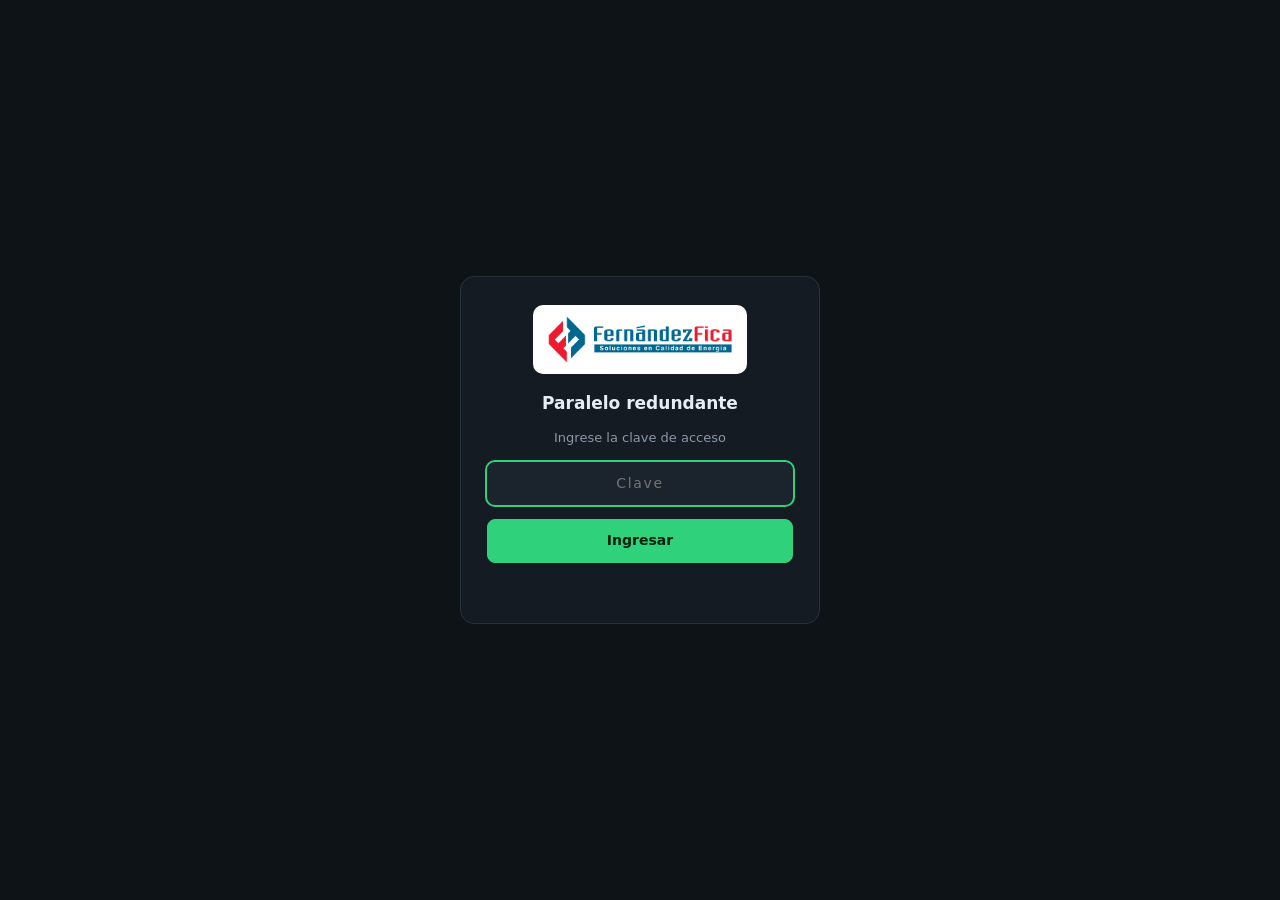
==== index.html @ 5b1364dc "Quita el diagrama unifilar del interior del tablero de bypass externo Co-Authored-By: Claude Sonnet " ====
<!doctype html>
<html lang="es">
<head>
<meta charset="utf-8">
<meta name="viewport" content="width=device-width, initial-scale=1">
<title>Fernández Fica · UPS Modular 3D</title>
<link rel="icon" type="image/png" href="assets/favicon.png">
<link rel="icon" href="assets/favicon.ico" sizes="any">
<link rel="stylesheet" href="css/styles.css?v=7fd115a7">
</head>
<body class="bloqueado">
<div id="acceso" class="verificando">
  <form id="accesoForm" autocomplete="off">
    <img src="assets/logo-fernandez-fica.png" alt="Fernández Fica">
    <h1>Paralelo redundante</h1>
    <p>Ingrese la clave de acceso</p>
    <input type="password" id="accesoClave" placeholder="Clave" autocomplete="current-password" required>
    <button class="primary" type="submit">Ingresar</button>
    <div id="accesoMsg" role="alert"></div>
  </form>
  <div id="cargando" hidden>
    <img src="assets/logo-fernandez-fica.png" alt="Fernández Fica">
    <p>Cargando…</p>
  </div>
  <div id="clientesBox" hidden>
    <img src="assets/logo-fernandez-fica.png" alt="Fernández Fica">
    <h1>Seleccione el cliente</h1>
    <p>¿Para qué cliente desea trabajar?</p>
    <div id="clientesLista"></div>
    <button type="button" class="cerrar-sesion salir-eleccion">Cerrar sesión</button>
  </div>
</div>
<div id="topbar">
<div class="cliente-tag">Cliente: <strong id="clienteNombre"></strong> <a href="tablero.html" class="enlace-tablero">Tablero eléctrico</a> <button type="button" id="btnCambiarCliente">Cambiar cliente</button> <button type="button" class="cerrar-sesion">Cerrar sesión</button></div>
</div>
<div id="app">
  <div id="left">
    <div id="view">
      <div id="paso"></div>
      <div id="toast"></div>
      <div id="tip"></div>
      <div id="zoomBar" title="Zoom">
        <button id="zoomMas" aria-label="Acercar" title="Acercar">+</button>
        <input type="range" id="zoomRango" min="0" max="1000" step="1" value="0" aria-label="Zoom">
        <button id="zoomMenos" aria-label="Alejar" title="Alejar">−</button>
      </div>
      <button class="sm expandbtn" id="btnExpand3d" title="Expandir la simulación a pantalla completa (Esc para cerrar)">⤢ Expandir</button>
      <div id="hint">Arrastre para girar · rueda para acercar · clic en puertas, módulos y automáticos para operarlos</div>
    </div>
    <section id="unifilar">
      <div class="uhead">
        <h2>Diagrama unifilar</h2>
        <div class="modesel"><span>Bypass de rodeo:</span>
          <div class="seg"><button class="sm on" id="btnModeConm" title="Conmutador 1-0-2: de ruptura antes de cierre">Conmutador 1-0-2</button><button class="sm" id="btnModeRodeo" title="Interruptor CB7 (configuración anterior): puede unirse a las UPS en inversor">Interruptor CB7</button></div></div>
        <button class="sm" id="btnExpand" title="Expandir el diagrama a pantalla completa (Esc para cerrar)">⤢ Expandir</button>
      </div>
      <svg id="uni" viewBox="0 0 395 410" preserveAspectRatio="xMidYMid meet">
      <g id="uniBase">
        <rect id="n_red" class="node" x="85" y="6" width="140" height="20" rx="4"/>
        <text class="t" x="155" y="20">RED ELÉCTRICA</text>
        <path id="w_g1" class="w" d="M155 26V35"/>
        <path id="w_g2" class="w" d="M155 53V66"/>
        <path id="w_bus" class="w" d="M80 66H230"/>
        <g class="brk" data-cb="CB5" transform="translate(155,44)"><rect x="-9" y="-9" width="18" height="18" rx="3"/><line x1="0" y1="-5" x2="0" y2="5"/></g>
        <text class="l" x="169" y="47">CB5 General</text>
        <rect id="blk1" class="blk" x="10" y="100" width="140" height="136" rx="6"/><text class="l" x="16" y="112">UPS 1 · 10 kVA</text>
        <path id="w_i1a" class="w" d="M80 66V77"/>
        <path id="w_i1b" class="w" d="M80 95V128"/>
        <path id="w_i1bb" class="w" d="M80 108H129V128"/>
        <path id="w_i1r" class="w" d="M80 148V164"/>
        <path id="w_i1t" class="w" d="M80 164H32"/>
        <path id="w_i1t1" class="w" d="M32 164V138"/>
        <path id="w_i1t2" class="w" d="M32 164V186"/>
        <path id="w_i1d" class="w" d="M80 164V176"/>
        <path id="w_i1o" class="w" d="M80 196V216"/>
        <path id="w_i1y" class="w" d="M129 146V216H80"/>
        <path id="w_i1q" class="w" d="M80 216V245"/>
        <path id="w_i1z" class="w" d="M80 263V284"/>
        <circle id="dc1" class="dot" cx="80" cy="164" r="3.5"/>
        <rect id="n_rect1" class="node" x="60" y="128" width="40" height="20" rx="4"/><text class="t" x="80" y="141">Rect.</text>
        <rect id="n_inv1" class="node" x="60" y="176" width="40" height="20" rx="4"/><text class="t" x="80" y="189">Inv.</text>
        <rect id="n_byp1" class="node" x="110" y="128" width="38" height="18" rx="4"/><text class="t" x="129" y="140">Bypass</text>
        <rect id="n_bat1_1" class="node" x="12" y="120" width="40" height="18" rx="4"/><text class="t" x="32" y="133">Bat. 1</text>
        <rect id="n_bat1_2" class="node" x="12" y="186" width="40" height="18" rx="4"/><text class="t" x="32" y="199">Bat. 2</text>
        <text id="cfg1" class="l" x="16" y="230">Bancos 2/2</text>
        <g class="brk" data-cb="CB1" transform="translate(80,86)"><rect x="-9" y="-9" width="18" height="18" rx="3"/><line x1="0" y1="-5" x2="0" y2="5"/></g>
        <text class="l" x="93" y="89">CB1 Entrada</text>
        <g class="brk" data-cb="CB2" transform="translate(80,254)"><rect x="-9" y="-9" width="18" height="18" rx="3"/><line x1="0" y1="-5" x2="0" y2="5"/></g>
        <text class="l" x="93" y="257">CB2 Salida</text>
        <rect id="blk2" class="blk" x="160" y="100" width="140" height="136" rx="6"/><text class="l" x="166" y="112">UPS 2 · 10 kVA</text>
        <path id="w_i2a" class="w" d="M230 66V77"/>
        <path id="w_i2b" class="w" d="M230 95V128"/>
        <path id="w_i2bb" class="w" d="M230 108H279V128"/>
        <path id="w_i2r" class="w" d="M230 148V164"/>
        <path id="w_i2t" class="w" d="M230 164H182"/>
        <path id="w_i2t1" class="w" d="M182 164V138"/>
        <path id="w_i2t2" class="w" d="M182 164V186"/>
        <path id="w_i2d" class="w" d="M230 164V176"/>
        <path id="w_i2o" class="w" d="M230 196V216"/>
        <path id="w_i2y" class="w" d="M279 146V216H230"/>
        <path id="w_i2q" class="w" d="M230 216V245"/>
        <path id="w_i2z" class="w" d="M230 263V284"/>
        <circle id="dc2" class="dot" cx="230" cy="164" r="3.5"/>
        <rect id="n_rect2" class="node" x="210" y="128" width="40" height="20" rx="4"/><text class="t" x="230" y="141">Rect.</text>
        <rect id="n_inv2" class="node" x="210" y="176" width="40" height="20" rx="4"/><text class="t" x="230" y="189">Inv.</text>
        <rect id="n_byp2" class="node" x="260" y="128" width="38" height="18" rx="4"/><text class="t" x="279" y="140">Bypass</text>
        <rect id="n_bat2_1" class="node" x="162" y="120" width="40" height="18" rx="4"/><text class="t" x="182" y="133">Bat. 1</text>
        <rect id="n_bat2_2" class="node" x="162" y="186" width="40" height="18" rx="4"/><text class="t" x="182" y="199">Bat. 2</text>
        <text id="cfg2" class="l" x="166" y="230">Bancos 2/2</text>
        <g class="brk" data-cb="CB3" transform="translate(230,86)"><rect x="-9" y="-9" width="18" height="18" rx="3"/><line x1="0" y1="-5" x2="0" y2="5"/></g>
        <text class="l" x="243" y="89">CB3 Entrada</text>
        <g class="brk" data-cb="CB4" transform="translate(230,254)"><rect x="-9" y="-9" width="18" height="18" rx="3"/><line x1="0" y1="-5" x2="0" y2="5"/></g>
        <text class="l" x="243" y="257">CB4 Salida</text>
        <g id="x1" class="xmark"><line x1="10" y1="100" x2="150" y2="236"/><line x1="150" y1="100" x2="10" y2="236"/></g>
        <g id="x2" class="xmark"><line x1="160" y1="100" x2="300" y2="236"/><line x1="300" y1="100" x2="160" y2="236"/></g>
        <g id="uniConm">
        <path id="w_r1" class="w" d="M230 66H335V294H165V309"/>
        <path id="w_ob" class="w" d="M80 284H230"/>
        <path id="w_su" class="w" d="M145 284V309"/>
        <g id="sel" class="selector">
          <circle class="selbody" cx="155" cy="320" r="15"/>
          <circle class="selpin" cx="145" cy="309" r="2"/><circle class="selpin" cx="155" cy="305" r="2"/><circle class="selpin" cx="165" cy="309" r="2"/>
          <g id="selptr" transform="translate(155,320)"><line x1="0" y1="0" x2="0" y2="-11"/><circle r="3"/></g>
          <g class="selpos" data-sel="1"><circle class="hit" cx="136" cy="306" r="8"/><text class="t" x="136" y="309">1</text></g>
          <g class="selpos" data-sel="0"><circle class="hit" cx="155" cy="296" r="6"/><text class="t" x="155" y="299">0</text></g>
          <g class="selpos" data-sel="2"><circle class="hit" cx="174" cy="306" r="8"/><text class="t" x="174" y="309">2</text></g>
        </g>
        <text class="l" x="176" y="328">Conmutador bypass</text><text class="l" x="176" y="339">(1-0-2)</text>
        <path id="w_so" class="w" d="M155 335V343"/>
        <path id="w_ol" class="w" d="M155 361V378"/>
        <g class="brk" data-cb="CB6" transform="translate(155,352)"><rect x="-9" y="-9" width="18" height="18" rx="3"/><line x1="0" y1="-5" x2="0" y2="5"/></g>
        <text class="l" x="169" y="355">CB6 Salida</text>
        <rect id="n_load" class="node" x="125" y="378" width="60" height="20" rx="4"/><text class="t" x="155" y="392">CARGA</text>
        <g id="xload" class="xmark"><line x1="122" y1="372" x2="188" y2="404"/><line x1="188" y1="372" x2="122" y2="404"/></g>
        </g>
        <g id="uniRodeo" style="display:none">
          <path id="r_r1" class="w" d="M230 66H335V166"/>
          <path id="r_r2" class="w" d="M335 184V284H230"/>
          <g class="brk" data-cb="CB7" transform="translate(335,175)"><rect x="-9" y="-9" width="18" height="18" rx="3"/><line x1="0" y1="-5" x2="0" y2="5"/></g>
          <text class="l" x="348" y="172">CB7 Bypass</text><text class="l" x="348" y="183">de rodeo</text>
          <g id="r_aux"><text class="l" x="348" y="198">Aux. adelantado</text><text class="l" x="348" y="209">→ UPS 1 → UPS 2</text></g>
          <path id="r_ob" class="w" d="M80 284H230"/>
          <path id="r_os" class="w" d="M155 284V293"/>
          <path id="r_ol" class="w" d="M155 311V328"/>
          <g class="brk" data-cb="CB6" transform="translate(155,302)"><rect x="-9" y="-9" width="18" height="18" rx="3"/><line x1="0" y1="-5" x2="0" y2="5"/></g>
          <text class="l" x="169" y="305">CB6 Salida</text>
          <g id="rLoadG">
          <rect id="r_load" class="node" x="125" y="328" width="60" height="20" rx="4"/><text class="t" x="155" y="342">CARGA</text>
          <g id="r_xload" class="xmark"><line x1="122" y1="322" x2="188" y2="354"/><line x1="188" y1="322" x2="122" y2="354"/></g>
          </g>
        </g>
      </g>
      <g id="uniExt" style="display:none"></g>
      </svg>
      <div id="avisoRedund" hidden title="La carga supera lo que puede sostener una sola UPS: si una deja de entregar, la otra queda en sobrecarga">⚠ Pérdida de redundancia</div>
    </section>
  </div>

  <aside id="panel">
    <header>
      <h1>Paralelo redundante</h1>
      <p>Modelo provisional · 2 UPS de 10 kVA en paralelo redundante (N+1) · 220–240 VAC</p>
    </header>

    <details class="montaje">
      <summary title="Mostrar u ocultar el montaje y desmontaje de las UPS">Montaje de las UPS</summary>
      <div class="row">
        <button id="btnMontar" class="primary huge grow">Montar UPS</button>
        <button id="btnDesmontar" class="warnbtn huge grow">Desmontar UPS</button>
      </div>
      <p class="note">Secuencia automática que maniobra los automáticos sin botar la carga. Con la puerta frontal abierta también puede hacer clic en una UPS o un banco para extraerlo; <b>Ctrl+clic</b> lo retira por completo.</p>
    </details>

    <div class="cols">
      <div class="col">
        <section>
          <h2>Automáticos</h2>
          <div id="breakerRows"></div>
          <div class="selrow"><span>Conmutador bypass<small>1 = UPS · 0 = corte · 2 = red</small></span>
            <div class="seg"><button class="sm" data-sel="1">1 · UPS</button><button class="sm" data-sel="0">0 · Corte</button><button class="sm" data-sel="2">2 · Red</button></div></div>
        </section>
        <section>
          <h2>Red y carga</h2>
          <label class="sw"><span>Red eléctrica presente<small>Apáguela para simular un corte</small></span><input type="checkbox" id="swMains" checked></label>
          <div style="margin-top:8px">
            <div class="row" style="justify-content:space-between"><span>Carga conectada</span><b id="loadVal">8 kW</b></div>
            <input type="range" id="load" min="0" max="30" step="1" value="8">
          </div>
        </section>
        <section>
          <h2>Rack y cámara</h2>
          <label class="sw"><span>Puerta frontal cerrada</span><input type="checkbox" id="swFront"></label>
          <label class="sw"><span>Puerta trasera cerrada</span><input type="checkbox" id="swRear"></label>
          <label class="sw"><span>Laterales cerrados</span><input type="checkbox" id="swSides"></label>
          <label class="sw"><span>Cubiertas del tablero cerradas<small>Para abrirlas, abra antes la puerta frontal</small></span><input type="checkbox" id="swCover"></label>
          <div class="row" style="margin-top:8px">
            <button class="sm cam" data-cam="front">Frente</button>
            <button class="sm cam" data-cam="iso">Interior</button>
            <button class="sm cam" data-cam="side">Lateral</button>
            <button class="sm cam" data-cam="top">Superior</button>
            <button class="sm" id="btnShot">Captura PNG</button>
          </div>
          <div class="row" style="margin-top:8px">
            <button class="sm" id="btnOrdenarCables" title="Reparte los cables del tablero para que no se toquen">Ordenar cables del tablero</button>
            <button class="sm" id="btnRestCables" title="Vuelve los cables a su recorrido original">Deshacer orden manual</button>
          </div>
          <p class="note" style="margin:6px 0 0">Con las cubiertas abiertas, tome un cable de la sección que quiera y arrástrelo para ordenarlo a mano.</p>
        </section>
      </div>

      <div class="col">
        <section>
          <h2>Comandos de las UPS</h2>
          <div class="cmd"><span class="note">Modo del sistema</span>
            <div class="row"><button class="sm" id="btnInv">Inversor</button><button class="sm" id="btnByp">Bypass estático</button></div></div>
          <div class="cmd"><span class="note">Traspasar carga (stand by)</span>
            <div class="row"><button class="sm" id="btnT0">UPS 1 → UPS 2</button><button class="sm" id="btnT1">UPS 2 → UPS 1</button></div></div>
          <div class="cmd"><span class="note">Bancos en uso (botón BAT de la UPS)</span>
            <div class="row"><button class="sm" id="btnC0">UPS 1: 2 bancos</button><button class="sm" id="btnC1">UPS 2: 2 bancos</button></div></div>
        </section>
        <section>
          <h2>Simular fallas</h2>
          <div class="cmd"><span class="note">UPS</span>
            <div class="row"><button class="sm" id="btnF0">Falla UPS 1</button><button class="sm" id="btnF1">Falla UPS 2</button></div></div>
          <div class="cmd"><span class="note">Bancos de baterías</span>
            <div class="row">
              <button class="sm" id="btnB00">UPS 1 · B1</button><button class="sm" id="btnB01">UPS 1 · B2</button>
              <button class="sm" id="btnB10">UPS 2 · B1</button><button class="sm" id="btnB11">UPS 2 · B2</button>
            </div></div>
        </section>
        <section>
          <h2>Estado</h2>
          <div class="metrics">
            <div class="metric"><span>Modo</span><b id="mMode">—</b></div>
            <div class="metric"><span>Capacidad</span><b id="mCap">—</b></div>
            <div class="metric"><span>Batería</span><b id="mSoc">—</b></div>
            <div class="metric"><span>Autonomía</span><b id="mAut">—</b></div>
          </div>
          <ul id="alarms"></ul>
          <p class="note">Simulación acelerada: 1 segundo real = 1 minuto de funcionamiento.</p>
        </section>
      </div>
    </div>
  </aside>
</div>

<script>
/* Si el 3D no arranca (p. ej. archivos viejos en la caché del navegador tras una actualización), recarga una vez
   saltándose la caché y, si sigue fallando, muestra el motivo en pantalla. */
(function () {
  var motivo = '';
  function mostrar() {
    if (window.__appStarted || document.getElementById('fallo')) return;
    var d = document.createElement('div'); d.id = 'fallo';
    d.innerHTML = '<b>No se pudo iniciar la simulación 3D.</b><br>' + (motivo || 'Tardó demasiado en cargar.') +
      '<br><small>Pruebe recargar con Ctrl+F5. Si sigue igual, revise que el navegador tenga WebGL y acceso a internet (three.js se carga desde cdn.jsdelivr.net).</small>';
    (document.getElementById('view') || document.body).appendChild(d);
  }
  function recuperar() {
    if (window.__appStarted || !window.__authOk) return;
    var ya = false; try { ya = sessionStorage.getItem('ups3d-reintento'); } catch (e) {}
    if (ya) return mostrar();
    try { sessionStorage.setItem('ups3d-reintento', '1'); } catch (e) {}
    var urls = performance.getEntriesByType('resource').map(function (r) { return r.name; }).filter(function (u) { return /\.(js|css)(\?|$)/.test(u); });
    Promise.all(urls.concat([location.href]).map(function (u) { return fetch(u, { cache: 'reload' }).catch(function () {}); })).then(function () { location.reload(); });
  }
  addEventListener('error', function (e) { motivo = (e && e.message) || motivo; setTimeout(recuperar, 300); });
  addEventListener('unhandledrejection', function (e) { motivo = (e && e.reason && e.reason.message) || motivo; setTimeout(recuperar, 300); });
  window.__vigilar = function () { setTimeout(mostrar, 8000); };   // lo llama acceso.js al ingresar la clave
})();
</script>
<script type="importmap">
{"imports":{
  "three": "https://cdn.jsdelivr.net/npm/three@0.160.0/build/three.module.js",
  "three/addons/": "https://cdn.jsdelivr.net/npm/three@0.160.0/examples/jsm/",
  "./js/acceso-config.js": "./js/acceso-config.js?v=5c2287fb",
  "./js/acceso.js": "./js/acceso.js?v=78da57aa",
  "./js/clientes.js": "./js/clientes.js?v=816a4454",
  "./js/config.js": "./js/config.js?v=ab11e797",
  "./js/core/bus.js": "./js/core/bus.js?v=e4b15e60",
  "./js/core/dom.js": "./js/core/dom.js?v=56a74989",
  "./js/core/helpers.js": "./js/core/helpers.js?v=e28d8958",
  "./js/core/interaction.js": "./js/core/interaction.js?v=7c8caeb3",
  "./js/core/materials.js": "./js/core/materials.js?v=c0173608",
  "./js/core/pantallaCarga.js": "./js/core/pantallaCarga.js?v=52b990da",
  "./js/core/scene.js": "./js/core/scene.js?v=ae28e3d9",
  "./js/core/tween.js": "./js/core/tween.js?v=97aeed8d",
  "./js/guardia-tablero.js": "./js/guardia-tablero.js?v=39b6f10e",
  "./js/logic/actions.js": "./js/logic/actions.js?v=975f0798",
  "./js/logic/electrical.js": "./js/logic/electrical.js?v=f7356374",
  "./js/logic/refresh.js": "./js/logic/refresh.js?v=07487548",
  "./js/logic/sequences.js": "./js/logic/sequences.js?v=1e29fc08",
  "./js/logic/simulate.js": "./js/logic/simulate.js?v=48a72d3e",
  "./js/main.js": "./js/main.js?v=5036ac54",
  "./js/model/boardCover.js": "./js/model/boardCover.js?v=7482a5b4",
  "./js/model/breakerPanel.js": "./js/model/breakerPanel.js?v=3b2203b4",
  "./js/model/cablesOrden.js": "./js/model/cablesOrden.js?v=7e4abb02",
  "./js/model/circuito.js": "./js/model/circuito.js?v=58e0a14b",
  "./js/model/doors.js": "./js/model/doors.js?v=38cb2b19",
  "./js/model/load.js": "./js/model/load.js?v=7b6ec210",
  "./js/model/modules.js": "./js/model/modules.js?v=9c913a8e",
  "./js/model/rack.js": "./js/model/rack.js?v=178fbdaf",
  "./js/sonacol/escena.js": "./js/sonacol/escena.js?v=bbaf2ab7",
  "./js/sonacol/externo.js": "./js/sonacol/externo.js?v=7c9e8850",
  "./js/sonacol/logica.js": "./js/sonacol/logica.js?v=0bb592d8",
  "./js/sonacol/sonacol.js": "./js/sonacol/sonacol.js?v=be980ccc",
  "./js/sonacol/ui.js": "./js/sonacol/ui.js?v=a359de83",
  "./js/state.js": "./js/state.js?v=81f3719b",
  "./js/ui/controls.js": "./js/ui/controls.js?v=e92d36ae",
  "./js/ui/sync.js": "./js/ui/sync.js?v=a0a8bd64",
  "./js/ui/visuals.js": "./js/ui/visuals.js?v=74b40aec",
  "./js/ui/zoom.js": "./js/ui/zoom.js?v=330b4b9b",
  "./js/verificar.js": "./js/verificar.js?v=61023832",
  "./tablero/modelos.js": "./tablero/modelos.js?v=cb0737d7"
}}
</script>
<script type="module" src="js/acceso.js?v=78da57aa"></script>
</body>
</html>
---- css/styles.css ----
/* Estilos de UPS Modular 3D: panel lateral, unifilar, avisos y miniaturas. */
:root{
  --bg:#0e1318; --panel:#151b22; --panel2:#1b232c; --line:#27313c; --text:#e6edf3; --muted:#8b98a7;
  --accent:#2fd27a; --warn:#f0b429; --bad:#ff5b5b; --blue:#4aa3ff;
}
*{box-sizing:border-box}
html,body{margin:0;height:100%;background:var(--bg);color:var(--text);font:14px/1.4 system-ui,-apple-system,Segoe UI,Roboto,sans-serif}
#topbar{height:40px;display:flex;align-items:center;padding:0 16px;background:var(--panel);border-bottom:1px solid var(--line)}
#topbar .cliente-tag{margin:0;flex:1;flex-wrap:nowrap}
#app{display:grid;grid-template-columns:1fr 1fr;height:calc(100vh - 40px);height:calc(100dvh - 40px)}
#left{display:grid;grid-template-rows:1fr 1fr;min-width:0;min-height:0;border-right:1px solid var(--line)}
#view{position:relative;min-width:0;min-height:0;overflow:hidden}
#view canvas{display:block;width:100%;height:100%;touch-action:none}
#view.expanded{position:fixed;inset:0;z-index:30}
.expandbtn{position:absolute;right:12px;top:12px;z-index:5;background:#0009}
#hint{position:absolute;left:16px;bottom:14px;right:16px;color:#4a525b;font-size:12px;pointer-events:none}
#paso{position:absolute;left:16px;top:14px;background:#0009;border:1px solid var(--line);padding:6px 12px;border-radius:999px;font-size:13px;display:none}
#toast{position:absolute;left:50%;top:14px;transform:translateX(-50%);background:#000c;border:1px solid var(--line);padding:8px 14px;border-radius:8px;opacity:0;transition:opacity .25s;pointer-events:none;max-width:90%}
#toast.show{opacity:1}
#tip{position:fixed;display:none;z-index:20;background:#000d;border:1px solid var(--line);padding:6px 10px;border-radius:8px;font-size:13px;pointer-events:none;max-width:260px}
#panel{background:var(--panel);overflow-y:auto;padding:0 20px 24px;min-width:0}
#unifilar{display:flex;flex-direction:column;min-height:0;min-width:0;padding:10px 16px 12px;background:var(--panel);border-top:1px solid var(--line)}
#unifilar h2{margin:0}
.uhead{display:flex;align-items:center;justify-content:space-between;gap:10px;margin-bottom:6px}
#unifilar.expanded{position:fixed;inset:0;z-index:30;padding:18px 28px 24px;border:0}
#unifilar.expanded h2{font-size:14px}
#unifilar.expanded svg#uni,#unifilar.expanded svg#sonUni{height:100%}
.cols{display:grid;grid-template-columns:1fr 1fr;gap:0 24px;align-items:start}
.col{min-width:0}
.cmd{margin-bottom:10px}
.cmd .note{display:block;margin:0 0 5px}
.montaje{background:var(--panel2);border:1px solid var(--accent);border-radius:12px;padding:14px 16px;margin:6px 0 4px}
.montaje h2{color:var(--accent)}
button.huge{padding:16px 14px;font-size:18px;font-weight:700;border-radius:10px}
button.warnbtn{background:var(--warn);color:#2a1d00;border-color:var(--warn)}
button.warnbtn:hover{border-color:#fff}
header{padding:12px 0 6px}
h1{font-size:18px;margin:0}
header p{margin:2px 0 0;color:var(--muted);font-size:12px}
section{border-top:1px solid var(--line);padding:10px 0}
h2{font-size:11px;letter-spacing:.08em;text-transform:uppercase;color:var(--muted);margin:0 0 10px;font-weight:600}
.row{display:flex;gap:8px;flex-wrap:wrap}
button{font:inherit;color:var(--text);background:var(--panel2);border:1px solid var(--line);border-radius:8px;padding:8px 12px;cursor:pointer}
button:hover{border-color:#3b4856}
button.on{border-color:var(--accent);color:var(--accent)}
button.bad{border-color:var(--bad);color:var(--bad)}
button.primary{background:var(--accent);color:#04210f;border-color:var(--accent);font-weight:600}
button.sm{padding:5px 9px;font-size:12px}
.grow{flex:1}
label.sw{display:flex;align-items:center;justify-content:space-between;gap:10px;padding:3px 0;cursor:pointer}
.sw input{appearance:none;width:38px;height:22px;border-radius:999px;background:#3a4553;position:relative;cursor:pointer;transition:background .2s;flex:none}
.sw input::after{content:"";position:absolute;top:3px;left:3px;width:16px;height:16px;border-radius:50%;background:#fff;transition:transform .2s}
.sw input:checked{background:var(--accent)}
.sw input:checked::after{transform:translateX(16px)}
.sw small{color:var(--muted);display:block;font-size:10.5px;line-height:1.2}
input[type=range]{width:100%;accent-color:var(--accent)}
.metrics{display:grid;grid-template-columns:repeat(4,1fr);gap:6px;margin-top:6px}
.metric{background:var(--panel2);border:1px solid var(--line);border-radius:8px;padding:6px 8px}
.metric b{display:block;font-size:13px}
.metric span{color:var(--muted);font-size:11px}
#alarms{list-style:none;margin:10px 0 0;padding:0;display:grid;gap:6px}
#alarms li{padding:6px 10px;border-radius:8px;background:var(--panel2);border-left:3px solid var(--warn);font-size:13px}
#alarms li.bad{border-left-color:var(--bad)}
#alarms li.ok{border-left-color:var(--accent);color:var(--muted)}
svg#uni,svg#sonUni{flex:1;min-height:0;width:100%;height:100%;background:var(--panel2);border:1px solid var(--line);border-radius:10px}
#uni .w,#sonUni .w{stroke:#4a5563;stroke-width:3;fill:none}
#uni .w.live,#sonUni .w.live{stroke:var(--accent);stroke-dasharray:6 5;animation:flow .8s linear infinite}
#uni .w.live.rev,#sonUni .w.live.rev{animation-direction:reverse}
#uni .w.live.byp,#sonUni .w.live.byp{stroke:var(--warn)}
#uni .w.live.bat,#sonUni .w.live.bat{stroke:var(--blue)}
#uni .w.live.bad,#sonUni .w.live.bad{stroke:var(--bad)}
@keyframes flow{to{stroke-dashoffset:-11}}
#uni .node,#sonUni .node{fill:#222b35;stroke:#4a5563;stroke-width:1.5}
#uni .node.on,#sonUni .node.on{stroke:var(--accent);fill:#16352a}
#uni .node.warn,#sonUni .node.warn{stroke:var(--warn);fill:#3a2f12}
#uni .node.fault,#sonUni .node.fault{stroke:var(--bad);fill:#3a1414}
#uni .node.skip,#sonUni .node.skip{stroke-dasharray:3 2;opacity:.6}
#uni .node.miss,#sonUni .node.miss{opacity:.3}
#uni .t,#sonUni .t{fill:var(--text);font-size:9px;text-anchor:middle;pointer-events:none}
#uni .l,#sonUni .l{fill:var(--muted);font-size:9px}
#uni .brk,#sonUni .brk{cursor:pointer}
#uni .brk rect,#sonUni .brk rect{fill:#222b35;stroke:#6b7888;stroke-width:1.5}
#uni .brk line,#sonUni .brk line{stroke:#6b7888;stroke-width:3;stroke-linecap:round}
#uni .brk.closed rect,#uni .brk.closed line,#sonUni .brk.closed rect,#sonUni .brk.closed line{stroke:var(--accent)}
#uni .blk,#sonUni .blk{fill:none;stroke:#4a5563;stroke-width:1;stroke-dasharray:3 3}
#uni .blk.off,#sonUni .blk.off{opacity:.3}
#uni .blk.fault,#sonUni .blk.fault{stroke:var(--bad);stroke-width:1.6}
#uni .xmark,#sonUni .xmark{display:none;pointer-events:none}
#uni .xmark.show,#sonUni .xmark.show{display:block}
#uni .xmark line,#sonUni .xmark line{stroke:var(--bad);stroke-width:5;stroke-linecap:round;opacity:.9}
#uni .dot,#sonUni .dot{fill:#4a5563}
#uni .dot.live,#sonUni .dot.live{fill:var(--accent)}
.note{color:var(--muted);font-size:12px;margin:8px 0 0}
@media (max-width:860px){
  #app{grid-template-columns:1fr;grid-template-rows:auto 1fr;height:auto}
  #left{grid-template-rows:56vh auto;border-right:0}
  #unifilar svg#uni,#unifilar svg#sonUni{height:auto}
  .cols{grid-template-columns:1fr}
  #panel{border-top:1px solid var(--line)}
}
#breakerRows small{display:none}
header p{margin:2px 0 0}
.selrow{display:flex;align-items:center;justify-content:space-between;gap:10px;padding:8px 0 2px}
.selrow small{display:block;color:var(--muted);font-size:10.5px}
.seg{display:flex;gap:4px}
#uni .selbody,#sonUni .selbody{fill:#222b35;stroke:#6b7888;stroke-width:1.5}
#uni .selpin,#sonUni .selpin{fill:#4a5563}
#uni #selptr line{stroke:var(--accent);stroke-width:3;stroke-linecap:round}
#uni #selptr circle{fill:var(--accent)}
#uni .selpos,#sonUni .selpos{cursor:pointer}
#uni .selpos .hit{fill:transparent}
#uni .selpos.on text{fill:var(--accent);font-weight:700}
.modesel{display:flex;align-items:center;gap:8px;margin-left:auto}
.modesel span{color:var(--muted);font-size:12px}
#fallo{position:absolute;left:16px;right:16px;bottom:16px;z-index:6;background:#5a0a12;border:1px solid #ff8a8a;border-radius:10px;padding:10px 14px;font-size:13px}
#fallo small{color:#ffd0d0}
body.bloqueado{overflow:hidden}
body.bloqueado #app,body.bloqueado #topbar{display:none}
#acceso.verificando>*{visibility:hidden}   /* mientras se verifica la sesión guardada no se muestra el formulario de la clave (evita que parezca que la pide dos veces) */
#acceso{position:fixed;inset:0;z-index:100;display:flex;align-items:center;justify-content:center;background:var(--bg)}
#accesoForm,#clientesBox{width:min(360px,calc(100vw - 32px));background:var(--panel);border:1px solid var(--line);border-radius:14px;padding:28px 26px;display:grid;gap:14px;text-align:center}
#accesoForm img,#clientesBox img{width:70%;justify-self:center;background:#fff;border-radius:10px;padding:10px 14px}
#clientesBox h1,#accesoForm h1{font-size:17px;margin:4px 0 0}
#clientesBox p,#accesoForm p{margin:0;color:var(--muted);font-size:13px}
#accesoForm input{font:inherit;color:var(--text);background:var(--panel2);border:1px solid var(--line);border-radius:8px;padding:11px 12px;text-align:center;letter-spacing:.12em}
#accesoForm input:focus{outline:2px solid var(--accent);border-color:transparent}
#accesoForm button{padding:11px;font-weight:700}
#accesoMsg{min-height:18px;color:var(--bad);font-size:13px}
#accesoForm.error{animation:sacudir .4s}
@keyframes sacudir{25%{transform:translateX(-8px)}75%{transform:translateX(8px)}}

/* barra de zoom a la izquierda del 3D */
#zoomBar{position:absolute;left:12px;top:50%;transform:translateY(-50%);z-index:5;display:flex;flex-direction:column;align-items:center;gap:8px;padding:10px 6px;background:#0009;border:1px solid var(--line);border-radius:999px}
#zoomBar button{width:28px;height:28px;padding:0;border-radius:50%;font-size:18px;line-height:1;background:#1b232c;color:var(--text);border:1px solid var(--line);cursor:pointer}
#zoomBar button:hover{border-color:var(--accent)}
#zoomRango{-webkit-appearance:slider-vertical;appearance:slider-vertical;writing-mode:vertical-lr;direction:rtl;width:22px;height:clamp(90px,24vh,180px);margin:0;accent-color:var(--accent);cursor:pointer}

#r_aux.on .l{fill:var(--accent);font-weight:700}

#clientesBox{display:grid}
#clientesBox[hidden],#accesoForm[hidden]{display:none}
#clientesLista{display:grid;gap:10px}
.cliente-op{display:grid;gap:3px;text-align:left;padding:14px 16px;border-radius:10px;border:1px solid var(--line);background:var(--panel2);color:var(--text);font:inherit;cursor:pointer}
.cliente-op:hover,.cliente-op:focus-visible{border-color:var(--accent);outline:none}
.cliente-op strong{font-size:16px;letter-spacing:.06em}
.cliente-op small{color:var(--muted);font-size:12px}
.cliente-tag{display:flex;align-items:center;gap:8px;flex-wrap:wrap;font-size:12px;color:var(--muted);margin-bottom:6px}
.cliente-tag strong{color:var(--accent);letter-spacing:.06em}
.cliente-tag button{margin-left:auto;font-size:11px;padding:3px 8px}

a.cliente-op{text-decoration:none}
.cliente-op.herramienta{border-style:dashed}
.cliente-tag .enlace-tablero{margin-left:auto;font-size:11px;padding:3px 8px;border:1px solid var(--line);border-radius:6px;color:var(--text);text-decoration:none}
.cliente-tag .enlace-tablero:hover{border-color:var(--accent)}
.cliente-tag .enlace-tablero+button{margin-left:0}

.cliente-tag .enlace-tablero+button+button{margin-left:0}
.cerrar-sesion{font:inherit;cursor:pointer;color:var(--muted);background:transparent;border:1px solid var(--line);border-radius:6px}
.cerrar-sesion:hover{color:var(--text);border-color:var(--bad)}
.cliente-tag .cerrar-sesion{font-size:11px;padding:3px 8px;margin-left:0}
.salir-eleccion{justify-self:center;font-size:12px;padding:6px 14px;margin-top:2px}

.circuitos{display:flex;flex-wrap:wrap;align-items:center;gap:6px;margin-bottom:8px;font-size:12px;color:var(--muted)}
.circ-botones{display:flex;flex-wrap:wrap;gap:4px}
.circ-botones button.on{border-color:var(--accent);color:var(--accent)}
#sonPanel[hidden],#sonP1[hidden],#sonP2[hidden]{display:none}
.alarmas{list-style:none;margin:10px 0 0;padding:0;display:grid;gap:6px}
.alarmas li{padding:6px 10px;border-radius:8px;background:var(--panel2);border-left:3px solid var(--warn);font-size:13px}
.alarmas li.bad{border-left-color:var(--bad)}
.alarmas li.ok{border-left-color:var(--accent);color:var(--muted)}

body[data-cliente="sonacol"] #unifilar{border-top:0;padding:16px 20px 20px}
body[data-cliente="sonacol"] #panel{border-top:1px solid var(--line)}

/* barras de desplazamiento oscuras, a juego con el tema */
*{scrollbar-width:thin;scrollbar-color:#3a4553 transparent}
*::-webkit-scrollbar{width:10px;height:10px}
*::-webkit-scrollbar-track{background:transparent}
*::-webkit-scrollbar-thumb{background:#3a4553;border-radius:999px;border:2px solid var(--panel)}
*::-webkit-scrollbar-thumb:hover{background:#4d5b6c}
*::-webkit-scrollbar-corner{background:transparent}

/* montaje de las UPS: un botón pequeño que despliega la sección */
details.montaje{background:none;border:0;padding:0;margin:8px 0 4px}
details.montaje>summary{display:inline-flex;align-items:center;gap:6px;list-style:none;cursor:pointer;font-size:12px;padding:5px 10px;border-radius:8px;border:1px solid var(--accent);color:var(--accent);background:var(--panel2);user-select:none}
details.montaje>summary::-webkit-details-marker{display:none}
details.montaje>summary::before{content:"▸";font-size:10px;transition:transform .15s}
details.montaje[open]>summary::before{transform:rotate(90deg)}
details.montaje>summary:hover{border-color:#fff}
details.montaje[open]{background:var(--panel2);border:1px solid var(--accent);border-radius:12px;padding:10px 16px 14px}
details.montaje[open]>summary{margin-bottom:10px}

/* letrero de pérdida de redundancia: dentro del diagrama unifilar, arriba a la derecha */
#unifilar{position:relative}
#avisoRedund{position:absolute;right:34px;top:68px;z-index:2;display:inline-flex;align-items:center;gap:8px;padding:9px 18px;border-radius:10px;border:2px solid var(--warn);background:#3a2f12;color:var(--warn);font-size:16px;font-weight:700;letter-spacing:.03em;box-shadow:0 2px 12px #0008;animation:avisoRedund 1.2s ease-in-out infinite}
#avisoRedund[hidden]{display:none}
#unifilar.expanded #avisoRedund{top:84px;right:48px;font-size:18px}
@keyframes avisoRedund{50%{background:#5a4616}}

#sonUni .l.on,#sonUni g.on .l{fill:var(--accent)}

/* conmutador A/B de cada STS en el unifilar */
#sonUni .sw{cursor:pointer}
#sonUni .swl{stroke:#6b7888;stroke-width:4;stroke-linecap:round;transition:all .15s}
#sonUni .swl.on{stroke:var(--accent)}
#sonUni .swl.byp{stroke:var(--warn)}
#sonUni .swc{fill:#222b35;stroke:#6b7888;stroke-width:1.5}
#sonUni .swc.live{fill:#16352a;stroke:var(--accent)}
#sonUni .swp{fill:#6b7888}
#sonUni .sw:hover .swl{stroke-width:5}

#cargando{display:grid;gap:10px;justify-items:center;color:var(--muted)}
#cargando[hidden]{display:none}
#cargando img{width:min(260px,70vw)}
#cargando p{margin:0;font-size:14px;animation:cargando 1.2s ease-in-out infinite}
@keyframes cargando{50%{opacity:.4}}

/* tablero externo de bypass (circuito 4) en el unifilar del circuito 3 */
#uni.ext #n_red,#uni.ext #n_red + text{display:none}
#uni g.on .l,#uni .l.on{fill:var(--accent)}
#uni .blk.ext{stroke:var(--warn);stroke-width:1.4}
#uni.ext #rLoadG{display:none}
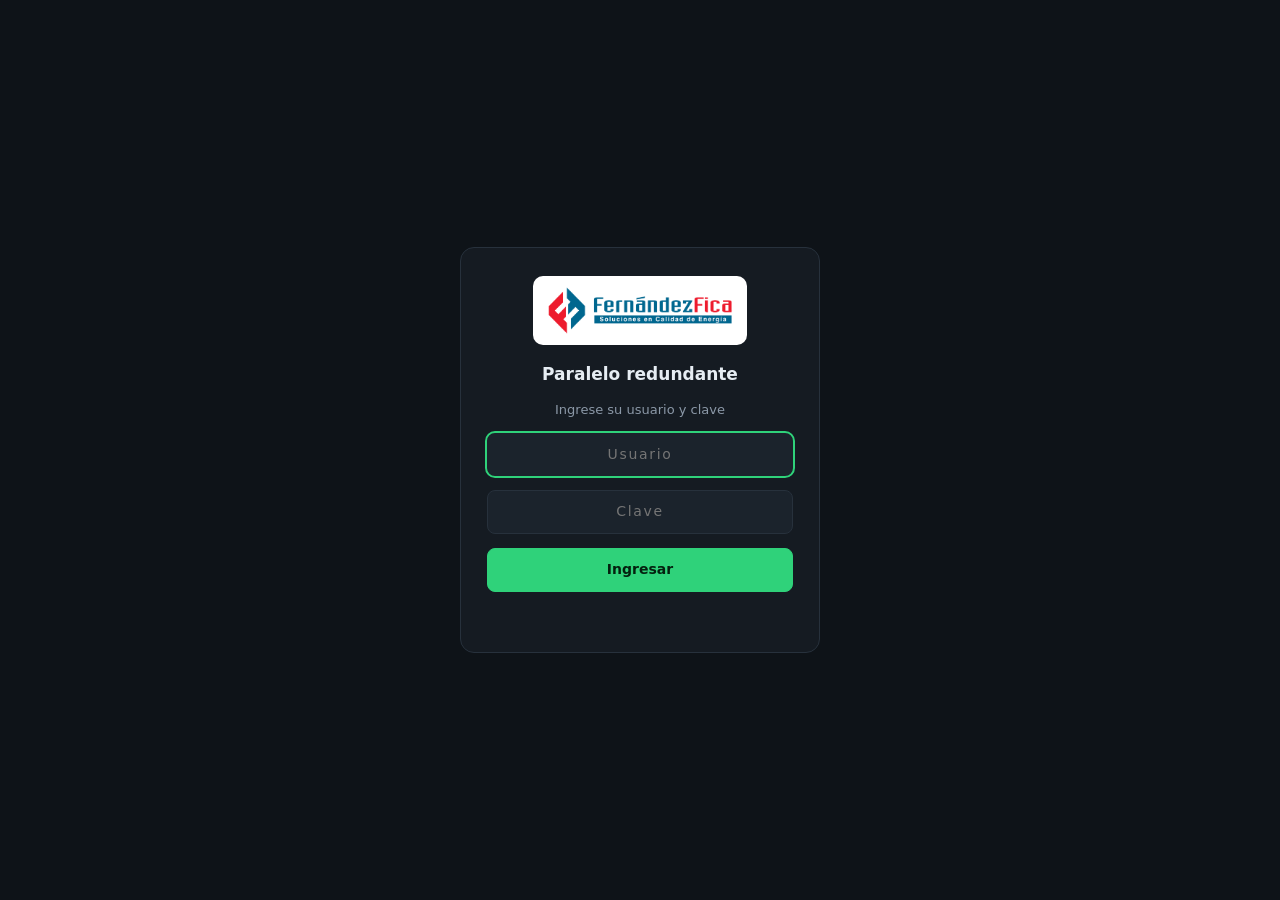
==== commit 907c988a: "Agrega ingreso por usuario y clave con servidor de cuentas y panel de gestión Co-Authored-By: Claude" ====
--- a/index.html
+++ b/index.html
@@ -6,14 +6,15 @@
 <title>Fernández Fica · UPS Modular 3D</title>
 <link rel="icon" type="image/png" href="assets/favicon.png">
 <link rel="icon" href="assets/favicon.ico" sizes="any">
-<link rel="stylesheet" href="css/styles.css?v=7fd115a7">
+<link rel="stylesheet" href="css/styles.css?v=b5466ab1">
 </head>
 <body class="bloqueado">
 <div id="acceso" class="verificando">
   <form id="accesoForm" autocomplete="off">
     <img src="assets/logo-fernandez-fica.png" alt="Fernández Fica">
     <h1>Paralelo redundante</h1>
-    <p>Ingrese la clave de acceso</p>
+    <p>Ingrese su usuario y clave</p>
+    <input type="text" id="accesoUsuario" placeholder="Usuario" autocomplete="username" autocapitalize="none" spellcheck="false" required>
     <input type="password" id="accesoClave" placeholder="Clave" autocomplete="current-password" required>
     <button class="primary" type="submit">Ingresar</button>
     <div id="accesoMsg" role="alert"></div>
@@ -31,7 +32,7 @@
   </div>
 </div>
 <div id="topbar">
-<div class="cliente-tag">Cliente: <strong id="clienteNombre"></strong> <a href="tablero.html" class="enlace-tablero">Tablero eléctrico</a> <button type="button" id="btnCambiarCliente">Cambiar cliente</button> <button type="button" class="cerrar-sesion">Cerrar sesión</button></div>
+<div class="cliente-tag">Cliente: <strong id="clienteNombre"></strong> <a href="tablero.html" class="enlace-tablero">Tablero eléctrico</a> <button type="button" id="btnCuentas" hidden>Cuentas</button> <button type="button" id="btnCambiarCliente">Cambiar cliente</button> <button type="button" class="cerrar-sesion">Cerrar sesión</button></div>
 </div>
 <div id="app">
   <div id="left">
@@ -273,8 +274,7 @@
 {"imports":{
   "three": "https://cdn.jsdelivr.net/npm/three@0.160.0/build/three.module.js",
   "three/addons/": "https://cdn.jsdelivr.net/npm/three@0.160.0/examples/jsm/",
-  "./js/acceso-config.js": "./js/acceso-config.js?v=5c2287fb",
-  "./js/acceso.js": "./js/acceso.js?v=78da57aa",
+  "./js/acceso.js": "./js/acceso.js?v=642c7af6",
   "./js/clientes.js": "./js/clientes.js?v=816a4454",
   "./js/config.js": "./js/config.js?v=ab11e797",
   "./js/core/bus.js": "./js/core/bus.js?v=e4b15e60",
@@ -285,7 +285,8 @@
   "./js/core/pantallaCarga.js": "./js/core/pantallaCarga.js?v=52b990da",
   "./js/core/scene.js": "./js/core/scene.js?v=ae28e3d9",
   "./js/core/tween.js": "./js/core/tween.js?v=97aeed8d",
-  "./js/guardia-tablero.js": "./js/guardia-tablero.js?v=39b6f10e",
+  "./js/cuentas.js": "./js/cuentas.js?v=a84c886b",
+  "./js/guardia-tablero.js": "./js/guardia-tablero.js?v=439510f1",
   "./js/logic/actions.js": "./js/logic/actions.js?v=975f0798",
   "./js/logic/electrical.js": "./js/logic/electrical.js?v=f7356374",
   "./js/logic/refresh.js": "./js/logic/refresh.js?v=07487548",
@@ -310,10 +311,10 @@
   "./js/ui/sync.js": "./js/ui/sync.js?v=a0a8bd64",
   "./js/ui/visuals.js": "./js/ui/visuals.js?v=74b40aec",
   "./js/ui/zoom.js": "./js/ui/zoom.js?v=330b4b9b",
-  "./js/verificar.js": "./js/verificar.js?v=61023832",
+  "./js/verificar.js": "./js/verificar.js?v=1d638b92",
   "./tablero/modelos.js": "./tablero/modelos.js?v=cb0737d7"
 }}
 </script>
-<script type="module" src="js/acceso.js?v=78da57aa"></script>
+<script type="module" src="js/acceso.js?v=642c7af6"></script>
 </body>
 </html>
--- a/css/styles.css
+++ b/css/styles.css
@@ -123,6 +123,7 @@
 #clientesBox h1,#accesoForm h1{font-size:17px;margin:4px 0 0}
 #clientesBox p,#accesoForm p{margin:0;color:var(--muted);font-size:13px}
 #accesoForm input{font:inherit;color:var(--text);background:var(--panel2);border:1px solid var(--line);border-radius:8px;padding:11px 12px;text-align:center;letter-spacing:.12em}
+body.un-cliente #btnCambiarCliente,body.un-cliente .enlace-tablero{display:none}
 #accesoForm input:focus{outline:2px solid var(--accent);border-color:transparent}
 #accesoForm button{padding:11px;font-weight:700}
 #accesoMsg{min-height:18px;color:var(--bad);font-size:13px}
@@ -220,3 +221,19 @@
 #uni g.on .l,#uni .l.on{fill:var(--accent)}
 #uni .blk.ext{stroke:var(--warn);stroke-width:1.4}
 #uni.ext #rLoadG{display:none}
+
+/* gestión de cuentas */
+#cuentas{position:fixed;inset:0;z-index:9000;background:rgba(0,0,0,.6);display:grid;place-items:center;padding:16px}
+#cuentas[hidden]{display:none}
+.cuentas-caja{width:min(560px,100%);max-height:calc(100vh - 32px);overflow:auto;background:var(--panel);border:1px solid var(--line);border-radius:14px;padding:18px 20px;display:grid;gap:14px}
+.cuentas-caja header{display:flex;justify-content:space-between;align-items:center}
+.cuentas-caja h2{font-size:17px;margin:0}
+.cuentas-caja h3{font-size:13px;margin:0 0 8px;color:var(--muted)}
+.cuenta-fila{display:grid;grid-template-columns:1fr auto auto;gap:10px;align-items:center;padding:6px 0;border-bottom:1px solid var(--line)}
+.cuenta-acceso{color:var(--muted);font-size:12px}
+#cuentasForm{display:grid;gap:8px}
+#cuentasForm input,#cuentasForm select,#cuentasSalida{font:inherit;color:var(--text);background:var(--panel2);border:1px solid var(--line);border-radius:8px;padding:9px 11px}
+#cuentasSalida{width:100%;box-sizing:border-box;font:11px/1.35 ui-monospace,Consolas,monospace;resize:vertical;margin-top:8px}
+#cuentasMsg{min-height:18px;font-size:12px;color:var(--accent);margin-top:6px}
+#cuentasMsg.bad{color:var(--bad)}
+#btnCuentas[hidden]{display:none}
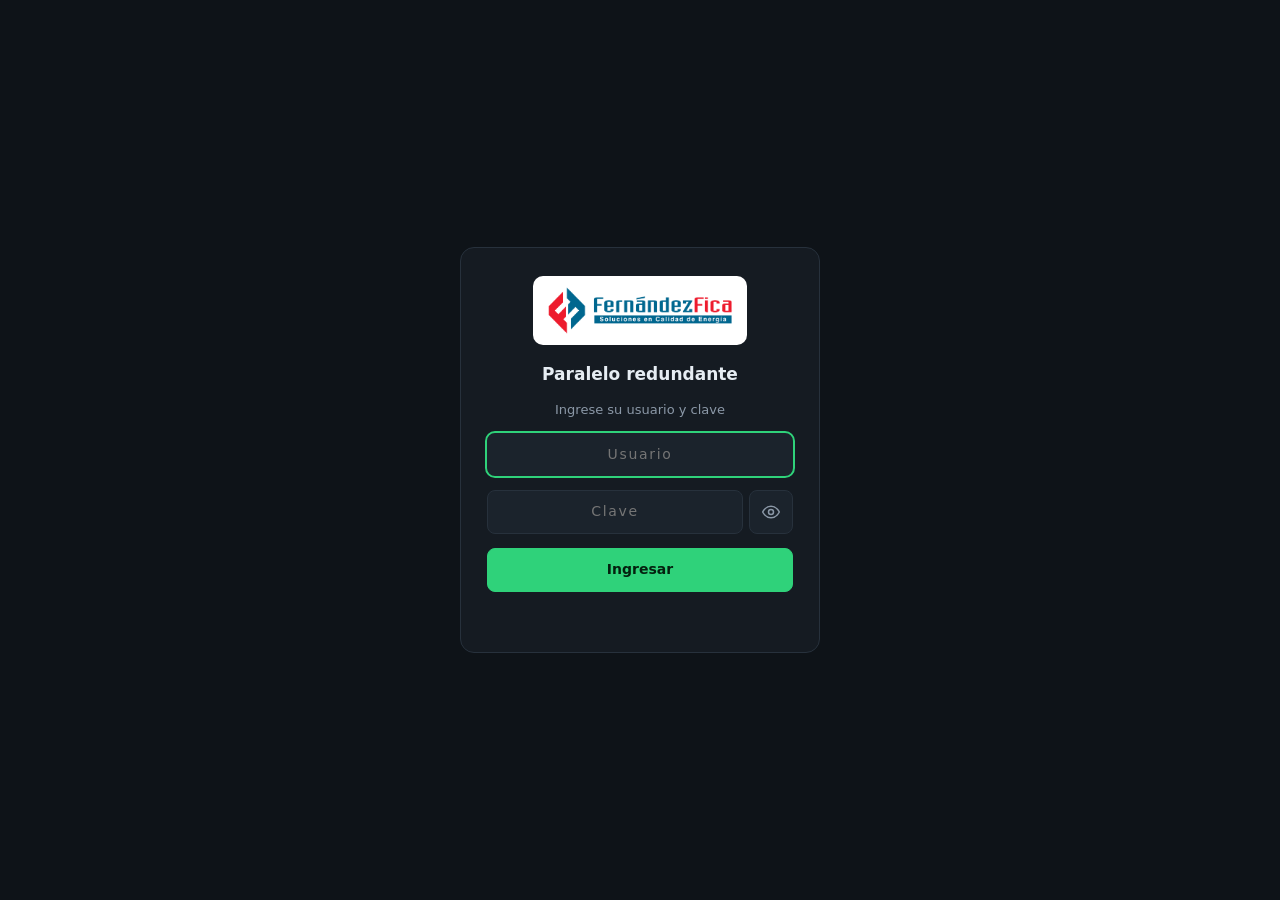
==== commit 168ee69a: "Agrega un botón con un ojo para ver la clave mientras se escribe Co-Authored-By: Claude Sonnet 5.5 <" ====
--- a/index.html
+++ b/index.html
@@ -6,7 +6,28 @@
 <title>Fernández Fica · UPS Modular 3D</title>
 <link rel="icon" type="image/png" href="assets/favicon.png">
 <link rel="icon" href="assets/favicon.ico" sizes="any">
-<link rel="stylesheet" href="css/styles.css?v=b5466ab1">
+<script>
+/* Si algún archivo no llega (fallo pasajero del hosting o de la red), la página se recarga sola hasta 3 veces sin quitar la pantalla de carga;
+   si sigue fallando, muestra el motivo y un botón para reintentar. */
+(function () {
+  var CLAVE = 'ups3d-carga', saliendo = false;
+  addEventListener('beforeunload', function () { saliendo = true; });          // al salir o recargar, las descargas cortadas no son un fallo
+  addEventListener('pagehide', function () { saliendo = true; });
+  window.__cargaLista = function () { try { sessionStorage.removeItem(CLAVE); } catch (e) {} };
+  window.__reintentar = function (motivo) {
+    if (saliendo) return;
+    var n = 3;
+    try { n = +sessionStorage.getItem(CLAVE) || 0; if (n < 3) sessionStorage.setItem(CLAVE, n + 1); } catch (e) {}
+    if (n < 3) { setTimeout(function () { location.reload(); }, 800 * (n + 1)); return; }
+    var a = document.getElementById('acceso'); if (!a) return;
+    a.classList.remove('verificando');
+    a.innerHTML = '<div id="cargando"><img src="assets/logo-fernandez-fica.png" alt="Fernández Fica"><p style="animation:none;text-align:center;max-width:420px"></p><button type="button" class="primary">Reintentar</button></div>';
+    a.querySelector('p').textContent = 'No se pudo cargar la página. Revise su conexión y reintente.' + (motivo ? ' (' + motivo + ')' : '');
+    a.querySelector('button').onclick = function () { window.__cargaLista(); location.reload(); };
+  };
+})();
+</script>
+<link rel="stylesheet" href="css/styles.css?v=44fa4c38" onerror="__reintentar('no llegaron los estilos')">
 </head>
 <body class="bloqueado">
 <div id="acceso" class="verificando">
@@ -48,6 +69,93 @@
       <button class="sm expandbtn" id="btnExpand3d" title="Expandir la simulación a pantalla completa (Esc para cerrar)">⤢ Expandir</button>
       <div id="hint">Arrastre para girar · rueda para acercar · clic en puertas, módulos y automáticos para operarlos</div>
     </div>
+  <aside id="panel">
+    <header>
+      <h1 title="Modelo provisional · 2 UPS de 10 kVA en paralelo redundante (N+1) · 220–240 VAC">Paralelo redundante</h1>
+      <p>Modelo provisional · 2 UPS de 10 kVA en paralelo redundante (N+1) · 220–240 VAC</p>
+    </header>
+
+    <details class="montaje">
+      <summary title="Mostrar u ocultar el montaje y desmontaje de las UPS">Montaje de las UPS</summary>
+      <div class="row">
+        <button id="btnMontar" class="primary huge grow">Montar UPS</button>
+        <button id="btnDesmontar" class="warnbtn huge grow">Desmontar UPS</button>
+      </div>
+      <p class="note">Secuencia automática que maniobra los automáticos sin botar la carga. Con la puerta frontal abierta también puede hacer clic en una UPS o un banco para extraerlo; <b>Ctrl+clic</b> lo retira por completo.</p>
+    </details>
+
+    <div class="cols">
+      <div class="col">
+        <section>
+          <h2>CB</h2>
+          <div id="breakerRows"></div>
+          <div class="selrow"><span>Conmutador bypass<small>1 = UPS · 0 = corte · 2 = red</small></span>
+            <div class="seg"><button class="sm" data-sel="1">1 · UPS</button><button class="sm" data-sel="0">0 · Corte</button><button class="sm" data-sel="2">2 · Red</button></div></div>
+        </section>
+        <section>
+          <h2>Red y carga</h2>
+          <label class="sw"><span>Red eléctrica presente<small>Apáguela para simular un corte</small></span><input type="checkbox" id="swMains" checked></label>
+          <div style="margin-top:8px">
+            <div class="row" style="justify-content:space-between"><span>Carga conectada</span><b id="loadVal">8 kW</b></div>
+            <input type="range" id="load" min="0" max="30" step="1" value="8">
+          </div>
+        </section>
+        <section>
+          <h2>Rack y cámara</h2>
+          <label class="sw"><span>Puerta frontal cerrada</span><input type="checkbox" id="swFront"></label>
+          <label class="sw"><span>Puerta trasera cerrada</span><input type="checkbox" id="swRear"></label>
+          <label class="sw"><span>Laterales cerrados</span><input type="checkbox" id="swSides"></label>
+          <label class="sw"><span>Cubiertas del tablero cerradas<small>Para abrirlas, abra antes la puerta frontal</small></span><input type="checkbox" id="swCover"></label>
+          <div class="row" style="margin-top:8px">
+            <button class="sm cam" data-cam="front">Frente</button>
+            <button class="sm cam" data-cam="iso">Interior</button>
+            <button class="sm cam" data-cam="side">Lateral</button>
+            <button class="sm cam" data-cam="top">Superior</button>
+            <button class="sm" id="btnShot">Captura PNG</button>
+          </div>
+          <div class="row" style="margin-top:8px">
+            <button class="sm" id="btnOrdenarCables" title="Reparte los cables del tablero para que no se toquen">Ordenar cables del tablero</button>
+            <button class="sm" id="btnRestCables" title="Vuelve los cables a su recorrido original">Deshacer orden manual</button>
+          </div>
+          <p class="note" style="margin:6px 0 0">Con las cubiertas abiertas, tome un cable de la sección que quiera y arrástrelo para ordenarlo a mano.</p>
+        </section>
+      </div>
+
+      <div class="col">
+        <section>
+          <h2>Comandos de las UPS</h2>
+          <div class="cmd"><span class="note">Modo del sistema</span>
+            <div class="row"><button class="sm" id="btnInv">Inversor</button><button class="sm" id="btnByp">Bypass estático</button></div></div>
+          <div class="cmd"><span class="note">Traspasar carga (stand by)</span>
+            <div class="row"><button class="sm" id="btnT0">UPS 1 → UPS 2</button><button class="sm" id="btnT1">UPS 2 → UPS 1</button></div></div>
+          <div class="cmd"><span class="note">Bancos en uso (botón BAT de la UPS)</span>
+            <div class="row"><button class="sm" id="btnC0">UPS 1: 2 bancos</button><button class="sm" id="btnC1">UPS 2: 2 bancos</button></div></div>
+        </section>
+        <section>
+          <h2>Simular fallas</h2>
+          <div class="cmd"><span class="note">UPS</span>
+            <div class="row"><button class="sm" id="btnF0">Falla UPS 1</button><button class="sm" id="btnF1">Falla UPS 2</button></div></div>
+          <div class="cmd"><span class="note">Bancos de baterías</span>
+            <div class="row">
+              <button class="sm" id="btnB00">UPS 1 · B1</button><button class="sm" id="btnB01">UPS 1 · B2</button>
+              <button class="sm" id="btnB10">UPS 2 · B1</button><button class="sm" id="btnB11">UPS 2 · B2</button>
+            </div></div>
+        </section>
+        <section>
+          <h2>Estado</h2>
+          <div class="metrics">
+            <div class="metric"><span>Modo</span><b id="mMode">—</b></div>
+            <div class="metric"><span>Capacidad</span><b id="mCap">—</b></div>
+            <div class="metric"><span>Batería</span><b id="mSoc">—</b></div>
+            <div class="metric"><span>Autonomía</span><b id="mAut">—</b></div>
+          </div>
+          <ul id="alarms"></ul>
+          <p class="note">Simulación acelerada: 1 segundo real = 1 minuto de funcionamiento.</p>
+        </section>
+      </div>
+    </div>
+  </aside>
+  </div>
     <section id="unifilar">
       <div class="uhead">
         <h2>Diagrama unifilar</h2>
@@ -155,126 +263,14 @@
       </svg>
       <div id="avisoRedund" hidden title="La carga supera lo que puede sostener una sola UPS: si una deja de entregar, la otra queda en sobrecarga">⚠ Pérdida de redundancia</div>
     </section>
-  </div>
-
-  <aside id="panel">
-    <header>
-      <h1>Paralelo redundante</h1>
-      <p>Modelo provisional · 2 UPS de 10 kVA en paralelo redundante (N+1) · 220–240 VAC</p>
-    </header>
-
-    <details class="montaje">
-      <summary title="Mostrar u ocultar el montaje y desmontaje de las UPS">Montaje de las UPS</summary>
-      <div class="row">
-        <button id="btnMontar" class="primary huge grow">Montar UPS</button>
-        <button id="btnDesmontar" class="warnbtn huge grow">Desmontar UPS</button>
-      </div>
-      <p class="note">Secuencia automática que maniobra los automáticos sin botar la carga. Con la puerta frontal abierta también puede hacer clic en una UPS o un banco para extraerlo; <b>Ctrl+clic</b> lo retira por completo.</p>
-    </details>
-
-    <div class="cols">
-      <div class="col">
-        <section>
-          <h2>Automáticos</h2>
-          <div id="breakerRows"></div>
-          <div class="selrow"><span>Conmutador bypass<small>1 = UPS · 0 = corte · 2 = red</small></span>
-            <div class="seg"><button class="sm" data-sel="1">1 · UPS</button><button class="sm" data-sel="0">0 · Corte</button><button class="sm" data-sel="2">2 · Red</button></div></div>
-        </section>
-        <section>
-          <h2>Red y carga</h2>
-          <label class="sw"><span>Red eléctrica presente<small>Apáguela para simular un corte</small></span><input type="checkbox" id="swMains" checked></label>
-          <div style="margin-top:8px">
-            <div class="row" style="justify-content:space-between"><span>Carga conectada</span><b id="loadVal">8 kW</b></div>
-            <input type="range" id="load" min="0" max="30" step="1" value="8">
-          </div>
-        </section>
-        <section>
-          <h2>Rack y cámara</h2>
-          <label class="sw"><span>Puerta frontal cerrada</span><input type="checkbox" id="swFront"></label>
-          <label class="sw"><span>Puerta trasera cerrada</span><input type="checkbox" id="swRear"></label>
-          <label class="sw"><span>Laterales cerrados</span><input type="checkbox" id="swSides"></label>
-          <label class="sw"><span>Cubiertas del tablero cerradas<small>Para abrirlas, abra antes la puerta frontal</small></span><input type="checkbox" id="swCover"></label>
-          <div class="row" style="margin-top:8px">
-            <button class="sm cam" data-cam="front">Frente</button>
-            <button class="sm cam" data-cam="iso">Interior</button>
-            <button class="sm cam" data-cam="side">Lateral</button>
-            <button class="sm cam" data-cam="top">Superior</button>
-            <button class="sm" id="btnShot">Captura PNG</button>
-          </div>
-          <div class="row" style="margin-top:8px">
-            <button class="sm" id="btnOrdenarCables" title="Reparte los cables del tablero para que no se toquen">Ordenar cables del tablero</button>
-            <button class="sm" id="btnRestCables" title="Vuelve los cables a su recorrido original">Deshacer orden manual</button>
-          </div>
-          <p class="note" style="margin:6px 0 0">Con las cubiertas abiertas, tome un cable de la sección que quiera y arrástrelo para ordenarlo a mano.</p>
-        </section>
-      </div>
-
-      <div class="col">
-        <section>
-          <h2>Comandos de las UPS</h2>
-          <div class="cmd"><span class="note">Modo del sistema</span>
-            <div class="row"><button class="sm" id="btnInv">Inversor</button><button class="sm" id="btnByp">Bypass estático</button></div></div>
-          <div class="cmd"><span class="note">Traspasar carga (stand by)</span>
-            <div class="row"><button class="sm" id="btnT0">UPS 1 → UPS 2</button><button class="sm" id="btnT1">UPS 2 → UPS 1</button></div></div>
-          <div class="cmd"><span class="note">Bancos en uso (botón BAT de la UPS)</span>
-            <div class="row"><button class="sm" id="btnC0">UPS 1: 2 bancos</button><button class="sm" id="btnC1">UPS 2: 2 bancos</button></div></div>
-        </section>
-        <section>
-          <h2>Simular fallas</h2>
-          <div class="cmd"><span class="note">UPS</span>
-            <div class="row"><button class="sm" id="btnF0">Falla UPS 1</button><button class="sm" id="btnF1">Falla UPS 2</button></div></div>
-          <div class="cmd"><span class="note">Bancos de baterías</span>
-            <div class="row">
-              <button class="sm" id="btnB00">UPS 1 · B1</button><button class="sm" id="btnB01">UPS 1 · B2</button>
-              <button class="sm" id="btnB10">UPS 2 · B1</button><button class="sm" id="btnB11">UPS 2 · B2</button>
-            </div></div>
-        </section>
-        <section>
-          <h2>Estado</h2>
-          <div class="metrics">
-            <div class="metric"><span>Modo</span><b id="mMode">—</b></div>
-            <div class="metric"><span>Capacidad</span><b id="mCap">—</b></div>
-            <div class="metric"><span>Batería</span><b id="mSoc">—</b></div>
-            <div class="metric"><span>Autonomía</span><b id="mAut">—</b></div>
-          </div>
-          <ul id="alarms"></ul>
-          <p class="note">Simulación acelerada: 1 segundo real = 1 minuto de funcionamiento.</p>
-        </section>
-      </div>
-    </div>
-  </aside>
 </div>
 
-<script>
-/* Si el 3D no arranca (p. ej. archivos viejos en la caché del navegador tras una actualización), recarga una vez
-   saltándose la caché y, si sigue fallando, muestra el motivo en pantalla. */
-(function () {
-  var motivo = '';
-  function mostrar() {
-    if (window.__appStarted || document.getElementById('fallo')) return;
-    var d = document.createElement('div'); d.id = 'fallo';
-    d.innerHTML = '<b>No se pudo iniciar la simulación 3D.</b><br>' + (motivo || 'Tardó demasiado en cargar.') +
-      '<br><small>Pruebe recargar con Ctrl+F5. Si sigue igual, revise que el navegador tenga WebGL y acceso a internet (three.js se carga desde cdn.jsdelivr.net).</small>';
-    (document.getElementById('view') || document.body).appendChild(d);
-  }
-  function recuperar() {
-    if (window.__appStarted || !window.__authOk) return;
-    var ya = false; try { ya = sessionStorage.getItem('ups3d-reintento'); } catch (e) {}
-    if (ya) return mostrar();
-    try { sessionStorage.setItem('ups3d-reintento', '1'); } catch (e) {}
-    var urls = performance.getEntriesByType('resource').map(function (r) { return r.name; }).filter(function (u) { return /\.(js|css)(\?|$)/.test(u); });
-    Promise.all(urls.concat([location.href]).map(function (u) { return fetch(u, { cache: 'reload' }).catch(function () {}); })).then(function () { location.reload(); });
-  }
-  addEventListener('error', function (e) { motivo = (e && e.message) || motivo; setTimeout(recuperar, 300); });
-  addEventListener('unhandledrejection', function (e) { motivo = (e && e.reason && e.reason.message) || motivo; setTimeout(recuperar, 300); });
-  window.__vigilar = function () { setTimeout(mostrar, 8000); };   // lo llama acceso.js al ingresar la clave
-})();
-</script>
+
 <script type="importmap">
 {"imports":{
   "three": "https://cdn.jsdelivr.net/npm/three@0.160.0/build/three.module.js",
   "three/addons/": "https://cdn.jsdelivr.net/npm/three@0.160.0/examples/jsm/",
-  "./js/acceso.js": "./js/acceso.js?v=642c7af6",
+  "./js/acceso.js": "./js/acceso.js?v=b7e4ea29",
   "./js/clientes.js": "./js/clientes.js?v=816a4454",
   "./js/config.js": "./js/config.js?v=ab11e797",
   "./js/core/bus.js": "./js/core/bus.js?v=e4b15e60",
@@ -285,14 +281,14 @@
   "./js/core/pantallaCarga.js": "./js/core/pantallaCarga.js?v=52b990da",
   "./js/core/scene.js": "./js/core/scene.js?v=ae28e3d9",
   "./js/core/tween.js": "./js/core/tween.js?v=97aeed8d",
-  "./js/cuentas.js": "./js/cuentas.js?v=a84c886b",
-  "./js/guardia-tablero.js": "./js/guardia-tablero.js?v=439510f1",
+  "./js/cuentas.js": "./js/cuentas.js?v=931d180e",
+  "./js/guardia-tablero.js": "./js/guardia-tablero.js?v=caf0f7b2",
   "./js/logic/actions.js": "./js/logic/actions.js?v=975f0798",
   "./js/logic/electrical.js": "./js/logic/electrical.js?v=f7356374",
   "./js/logic/refresh.js": "./js/logic/refresh.js?v=07487548",
   "./js/logic/sequences.js": "./js/logic/sequences.js?v=1e29fc08",
   "./js/logic/simulate.js": "./js/logic/simulate.js?v=48a72d3e",
-  "./js/main.js": "./js/main.js?v=5036ac54",
+  "./js/main.js": "./js/main.js?v=9ecdccd7",
   "./js/model/boardCover.js": "./js/model/boardCover.js?v=7482a5b4",
   "./js/model/breakerPanel.js": "./js/model/breakerPanel.js?v=3b2203b4",
   "./js/model/cablesOrden.js": "./js/model/cablesOrden.js?v=7e4abb02",
@@ -301,20 +297,22 @@
   "./js/model/load.js": "./js/model/load.js?v=7b6ec210",
   "./js/model/modules.js": "./js/model/modules.js?v=9c913a8e",
   "./js/model/rack.js": "./js/model/rack.js?v=178fbdaf",
-  "./js/sonacol/escena.js": "./js/sonacol/escena.js?v=bbaf2ab7",
-  "./js/sonacol/externo.js": "./js/sonacol/externo.js?v=7c9e8850",
-  "./js/sonacol/logica.js": "./js/sonacol/logica.js?v=0bb592d8",
-  "./js/sonacol/sonacol.js": "./js/sonacol/sonacol.js?v=be980ccc",
-  "./js/sonacol/ui.js": "./js/sonacol/ui.js?v=a359de83",
+  "./js/sonacol/escena.js": "./js/sonacol/escena.js?v=2535fd9f",
+  "./js/sonacol/externo.js": "./js/sonacol/externo.js?v=cad97001",
+  "./js/sonacol/logica.js": "./js/sonacol/logica.js?v=bf4a0557",
+  "./js/sonacol/sonacol.js": "./js/sonacol/sonacol.js?v=bdc2b0f5",
+  "./js/sonacol/ui.js": "./js/sonacol/ui.js?v=5d81ae1e",
   "./js/state.js": "./js/state.js?v=81f3719b",
   "./js/ui/controls.js": "./js/ui/controls.js?v=e92d36ae",
+  "./js/ui/pestanas.js": "./js/ui/pestanas.js?v=e021939f",
   "./js/ui/sync.js": "./js/ui/sync.js?v=a0a8bd64",
+  "./js/ui/verClave.js": "./js/ui/verClave.js?v=0869a5bb",
   "./js/ui/visuals.js": "./js/ui/visuals.js?v=74b40aec",
   "./js/ui/zoom.js": "./js/ui/zoom.js?v=330b4b9b",
-  "./js/verificar.js": "./js/verificar.js?v=1d638b92",
+  "./js/verificar.js": "./js/verificar.js?v=7d25e27f",
   "./tablero/modelos.js": "./tablero/modelos.js?v=cb0737d7"
 }}
 </script>
-<script type="module" src="js/acceso.js?v=642c7af6"></script>
+<script type="module" src="js/acceso.js?v=b7e4ea29" onerror="__reintentar('no llegó un archivo')"></script>
 </body>
 </html>
--- a/css/styles.css
+++ b/css/styles.css
@@ -18,10 +18,11 @@
 #toast{position:absolute;left:50%;top:14px;transform:translateX(-50%);background:#000c;border:1px solid var(--line);padding:8px 14px;border-radius:8px;opacity:0;transition:opacity .25s;pointer-events:none;max-width:90%}
 #toast.show{opacity:1}
 #tip{position:fixed;display:none;z-index:20;background:#000d;border:1px solid var(--line);padding:6px 10px;border-radius:8px;font-size:13px;pointer-events:none;max-width:260px}
-#panel{background:var(--panel);overflow-y:auto;padding:0 20px 24px;min-width:0}
-#unifilar{display:flex;flex-direction:column;min-height:0;min-width:0;padding:10px 16px 12px;background:var(--panel);border-top:1px solid var(--line)}
+#panel{background:var(--panel);overflow-y:auto;padding:0 20px 24px;min-width:0;border-top:1px solid var(--line)}      /* bajo el 3D */
+#unifilar{display:flex;flex-direction:column;min-height:0;min-width:0;padding:16px 20px 20px;background:var(--panel)}      /* columna derecha */
 #unifilar h2{margin:0}
-.uhead{display:flex;align-items:center;justify-content:space-between;gap:10px;margin-bottom:6px}
+.uhead{display:flex;flex-wrap:wrap;align-items:center;justify-content:space-between;gap:10px;margin-bottom:6px}
+.uhead button,.uhead h2,.modesel span{white-space:nowrap}
 #unifilar.expanded{position:fixed;inset:0;z-index:30;padding:18px 28px 24px;border:0}
 #unifilar.expanded h2{font-size:14px}
 #unifilar.expanded svg#uni,#unifilar.expanded svg#sonUni{height:100%}
@@ -96,7 +97,7 @@
   #left{grid-template-rows:56vh auto;border-right:0}
   #unifilar svg#uni,#unifilar svg#sonUni{height:auto}
   .cols{grid-template-columns:1fr}
-  #panel{border-top:1px solid var(--line)}
+  #unifilar{border-top:1px solid var(--line)}
 }
 #breakerRows small{display:none}
 header p{margin:2px 0 0}
@@ -124,6 +125,7 @@
 #clientesBox p,#accesoForm p{margin:0;color:var(--muted);font-size:13px}
 #accesoForm input{font:inherit;color:var(--text);background:var(--panel2);border:1px solid var(--line);border-radius:8px;padding:11px 12px;text-align:center;letter-spacing:.12em}
 body.un-cliente #btnCambiarCliente,body.un-cliente .enlace-tablero{display:none}
+body.un-cliente .cliente-tag .cerrar-sesion{margin-left:auto}       /* sin esos botones, «Cerrar sesión» sigue a la derecha */
 #accesoForm input:focus{outline:2px solid var(--accent);border-color:transparent}
 #accesoForm button{padding:11px;font-weight:700}
 #accesoMsg{min-height:18px;color:var(--bad);font-size:13px}
@@ -170,8 +172,6 @@
 .alarmas li.bad{border-left-color:var(--bad)}
 .alarmas li.ok{border-left-color:var(--accent);color:var(--muted)}
 
-body[data-cliente="sonacol"] #unifilar{border-top:0;padding:16px 20px 20px}
-body[data-cliente="sonacol"] #panel{border-top:1px solid var(--line)}
 
 /* barras de desplazamiento oscuras, a juego con el tema */
 *{scrollbar-width:thin;scrollbar-color:#3a4553 transparent}
@@ -237,3 +237,61 @@
 #cuentasMsg{min-height:18px;font-size:12px;color:var(--accent);margin-top:6px}
 #cuentasMsg.bad{color:var(--bad)}
 #btnCuentas[hidden]{display:none}
+
+/* ---------- panel compacto con pestañas (js/ui/pestanas.js): todo cabe bajo el 3D sin desplazar ---------- */
+#panel{padding:0 12px 8px}
+#panel header{padding:6px 0 0}
+#panel header h1{font-size:14px;cursor:default}
+#panel header p{display:none}
+#panel .circuitos{margin-bottom:4px;flex-wrap:nowrap;gap:6px}
+#panel .circ-botones{flex-wrap:wrap}
+#panel button.sm{padding:3px 8px}
+.cols.con-pestanas{display:block}
+.pest-barra{display:flex;flex-wrap:wrap;gap:2px;margin-top:6px;border-bottom:1px solid var(--line)}
+.pest-barra button.pest{border:0;border-bottom:2px solid transparent;border-radius:6px 6px 0 0;background:none;color:var(--muted);font-size:12px;padding:5px 9px}
+.pest-barra button.pest:hover{color:var(--text)}
+.pest-barra button.pest.on{color:var(--accent);border-bottom-color:var(--accent);background:var(--panel2)}
+.pest-barra button.pest[hidden],.pest-hoja[hidden]{display:none}
+.con-pestanas section{border-top:0;padding:6px 0 0}
+.con-pestanas .pest-cuerpo h2,.con-pestanas .pest-estado h2{display:none}
+.con-pestanas p.note{display:none}
+.con-pestanas .note{margin:0;font-size:11px}
+.con-pestanas .cmd{margin:0 0 5px}
+.con-pestanas .cmd .note{margin:0 0 2px}
+.con-pestanas .row{gap:5px}
+/* interruptores en rejilla: tantas columnas como quepan */
+.pest-hoja section:has(> label.sw),.pest-hoja #breakerRows{display:grid;grid-template-columns:repeat(auto-fill,minmax(150px,1fr));gap:4px;align-content:start}
+.pest-hoja #breakerRows{grid-column:1/-1}
+.pest-hoja section:has(> label.sw) > :not(label.sw):not(#breakerRows){grid-column:1/-1}
+.con-pestanas label.sw{gap:6px;padding:2px 6px;border:1px solid var(--line);border-radius:7px;background:var(--panel2);min-width:0}
+.con-pestanas label.sw > span{flex:1;min-width:0;font-size:11px;line-height:1.2;overflow:hidden;display:-webkit-box;-webkit-box-orient:vertical;-webkit-line-clamp:2}      /* hasta dos líneas */
+.con-pestanas label.sw small{display:none}
+.con-pestanas .sw input{width:28px;height:16px}
+.con-pestanas .sw input::after{top:2px;left:2px;width:12px;height:12px}
+.con-pestanas .sw input:checked::after{transform:translateX(12px)}
+.con-pestanas .selrow{padding:2px 0 0;font-size:12px}
+.con-pestanas input[type=range]{margin:0}
+/* la pestaña UPS y la de fallas reparten sus grupos en columnas */
+.pest-hoja[data-pest="UPS"] section:not([hidden]),.pest-hoja[data-pest="Fallas"] section{display:grid;grid-template-columns:repeat(auto-fill,minmax(185px,1fr));gap:2px 10px}
+.pest-hoja details.montaje[open]{background:none;border:0;border-radius:0;padding:0;margin:0 0 5px}
+.pest-hoja details.montaje[open]>summary{display:block;pointer-events:none;border:0;background:none;padding:0;margin:0 0 2px;color:var(--muted);font-size:11px}
+.pest-hoja details.montaje>summary::before{content:none}
+.pest-hoja details.montaje button.huge{flex:none;padding:3px 8px;font-size:12px;font-weight:600;border-radius:8px}
+/* estado y alarmas, siempre a la vista */
+.pest-estado{border-top:1px solid var(--line);margin-top:6px}
+.pest-estado .metrics{margin:0;gap:4px}
+.pest-estado .metric{padding:3px 6px}
+.pest-estado .metric span{font-size:10px}
+.pest-estado .metric b{font-size:12px}
+.pest-estado ul{list-style:none;margin:4px 0 0;padding:0;display:grid;gap:3px}
+.pest-estado ul[hidden]{display:none}
+.pest-estado ul li,.pest-estado #alarms li{padding:2px 8px;font-size:11px;line-height:1.3}
+.pest-estado ul{max-height:76px;overflow-y:auto}                /* con muchas alarmas se desplaza solo su lista */
+@media (min-width:861px) and (max-height:760px){ #left{grid-template-rows:minmax(0,9fr) minmax(0,11fr)} }   /* pantallas bajas: un poco más de alto para los controles */
+
+/* campo de clave con su botón de ojo (js/ui/verClave.js) */
+.clave-caja{display:grid;grid-template-columns:minmax(0,1fr) auto;gap:6px}
+.clave-caja input{width:100%;box-sizing:border-box;min-width:0}
+#accesoForm .clave-caja button.ojo,#cuentasForm .clave-caja button.ojo{display:grid;place-items:center;width:44px;padding:0;background:var(--panel2);color:var(--muted);border:1px solid var(--line);border-radius:8px}
+#accesoForm .clave-caja button.ojo:hover,#cuentasForm .clave-caja button.ojo:hover{color:var(--text)}
+#accesoForm .clave-caja button.ojo[aria-pressed="true"],#cuentasForm .clave-caja button.ojo[aria-pressed="true"]{color:var(--accent);border-color:var(--accent)}
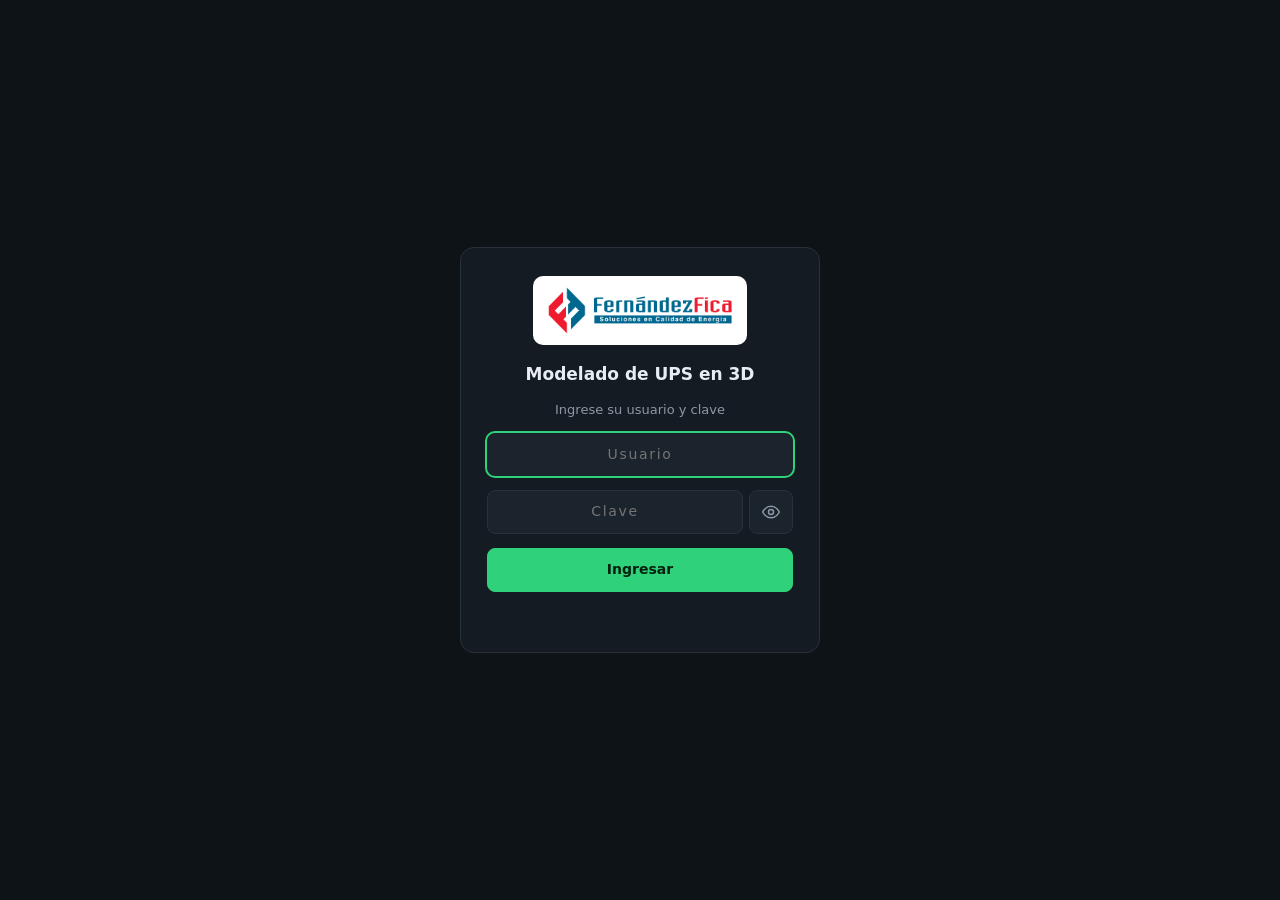
==== commit 9ee29f79: "Cambia el título de la pantalla de ingreso a «Modelado de UPS en 3D» Co-Authored-By: Claude Sonnet 5" ====
--- a/index.html
+++ b/index.html
@@ -33,7 +33,7 @@
 <div id="acceso" class="verificando">
   <form id="accesoForm" autocomplete="off">
     <img src="assets/logo-fernandez-fica.png" alt="Fernández Fica">
-    <h1>Paralelo redundante</h1>
+    <h1>Modelado de UPS en 3D</h1>
     <p>Ingrese su usuario y clave</p>
     <input type="text" id="accesoUsuario" placeholder="Usuario" autocomplete="username" autocapitalize="none" spellcheck="false" required>
     <input type="password" id="accesoClave" placeholder="Clave" autocomplete="current-password" required>
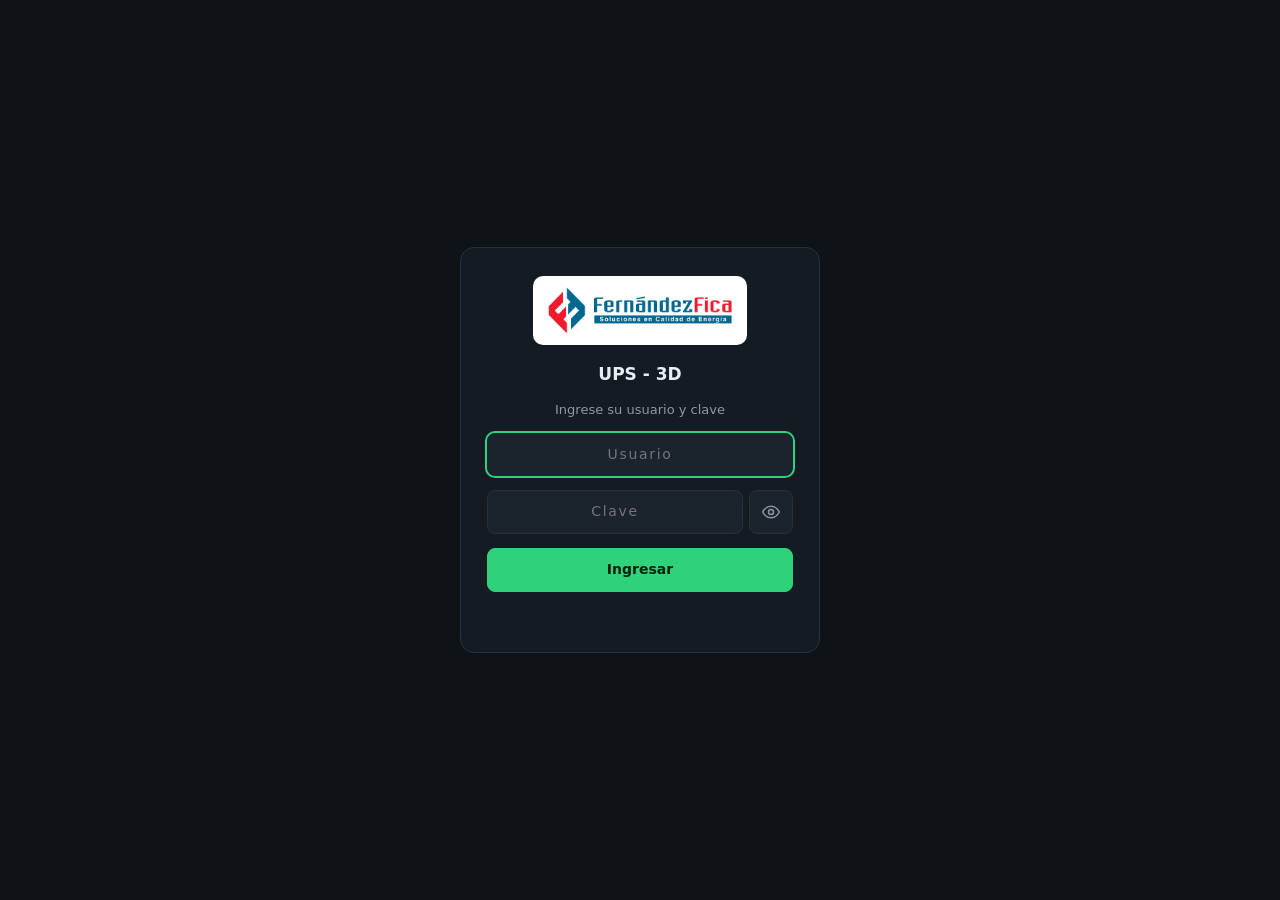
==== commit c8a452c7: "Cambia el título de la pantalla de ingreso a «UPS - 3D» Co-Authored-By: Claude Sonnet 5.5 <noreply@a" ====
--- a/index.html
+++ b/index.html
@@ -33,7 +33,7 @@
 <div id="acceso" class="verificando">
   <form id="accesoForm" autocomplete="off">
     <img src="assets/logo-fernandez-fica.png" alt="Fernández Fica">
-    <h1>Modelado de UPS en 3D</h1>
+    <h1>UPS - 3D</h1>
     <p>Ingrese su usuario y clave</p>
     <input type="text" id="accesoUsuario" placeholder="Usuario" autocomplete="username" autocapitalize="none" spellcheck="false" required>
     <input type="password" id="accesoClave" placeholder="Clave" autocomplete="current-password" required>
